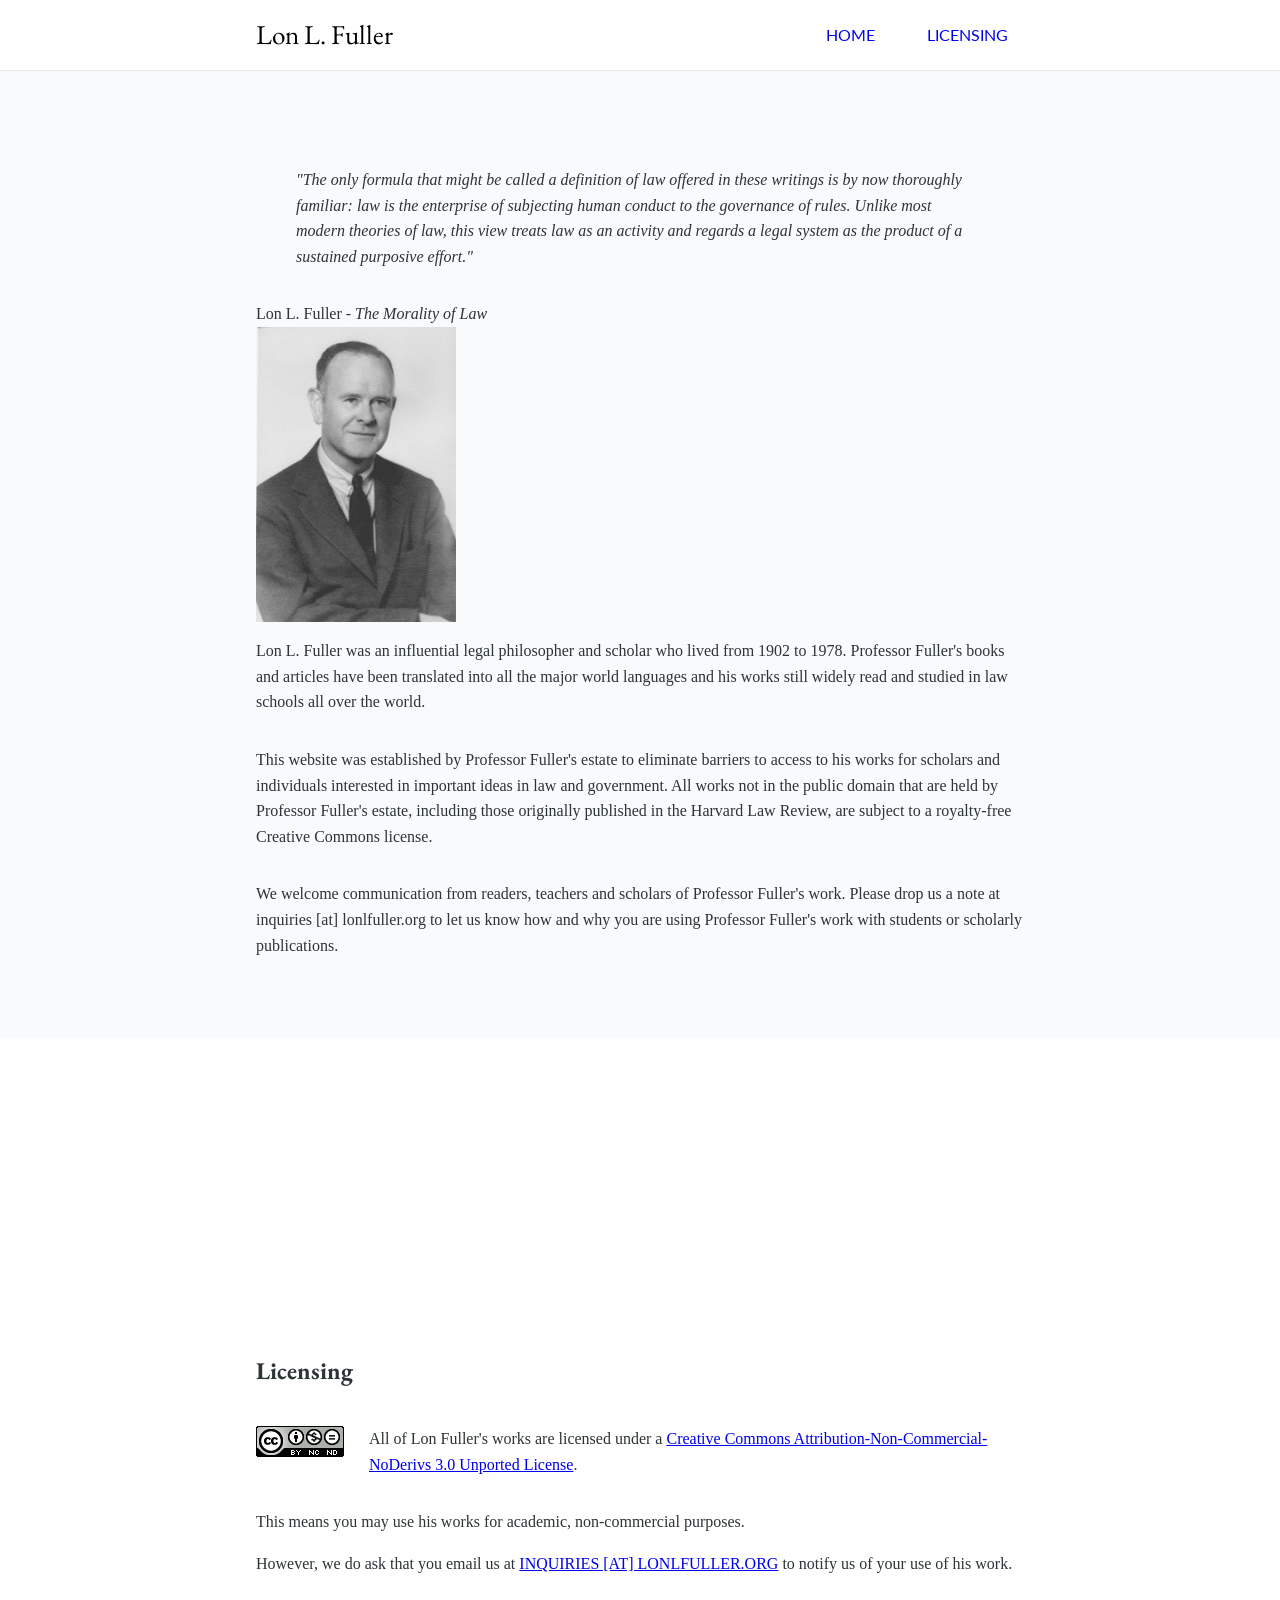
==== newfile.html @ 0afe3341 "Update newfile.html" ====
<!DOCTYPE html>
<html lang="en">
<head>
    <style>
    @import url('https://fonts.googleapis.com/css2?family=EB+Garamond:ital,wght@0,400..800;1,400..800&family=Lato:ital,wght@0,100;0,300;0,400;0,700;0,900;1,100;1,300;1,400;1,700;1,900&display=swap');
    </style>
    <meta charset="UTF-8">
    <meta name="viewport" content="width=device-width, initial-scale=1.0">
    <title>Lon L Fuller</title>
    <style>

        :root {
        --primary-blue: #007bff;
        --headerfont: "EB Garamond";
        --sansserif: "Lato"
        }

        /* 1. THE CORE MODERN SETUP */
        html {
            scroll-behavior: smooth;
            /* Offset for the sticky nav height */
            scroll-padding-top: 70px; 
        }

        body {
            font-family: Georgia, 'Times New Roman', Times, serif;
            line-height: 1.6;
            margin: 0;
            color: #2d3436;
        }

        .logo a {
            font-family: var(--headerfont);
            font-size: 1.7rem;
            text-decoration: none;
            color: #000000;
        }

        header {
        /* 1. Stick to top */
        position: sticky;
        top: 0;
        z-index: 1000;
        
        /* 2. The Layout Engine */
        display: flex; 
        justify-content: space-between; /* Pushes logo left, nav right */
        align-items: center;            /* Vertically centers both */
        
        /* 3. Aesthetics */
        padding: 0 20%;
        height: 70px;
        background: rgba(255, 255, 255, 0.9);
        backdrop-filter: blur(10px);
        border-bottom: 1px solid #eaeaea;
        }

        nav {
            display: flex;
            gap: 20px;
        }

        nav a {
            text-decoration: none;
            font-family: var(--sansserif);
            font-weight: 400;
            text-transform: uppercase;
            padding: 0.5rem 1rem;
            transition: 0.3s;
        }

        /* Simple 'active' effect when hovering */
        nav a:hover { color: #1f0cf5; }

        /* 3. MODERN LAYOUT SECTIONS */
        section {
            min-height: 80vh; /* Fills most of the screen */
            padding: 4rem 20%;
            display: flex;
            flex-direction: column;
            justify-content: center;
        }

        .hero { background: #f8fafc; }
        .about { background: #ffffff; }
        .services { background: #f1f5f9; }

        /* Modern Fluid Typography - gets smaller on mobile automatically */
        h1, h2, h3, h4 {font-family: var(--headerfont);}
        h1 { font-size: clamp(2rem, 5vw, 4rem);  }

        blockquote {font-style: italic;}
    </style>
</head>
<body>

    <header>
        <div class="logo">
        <a href="#home">Lon L. Fuller</a>
        </div>
    
        <nav>
            <a href="#home">Home</a>
            <!--<a href="#about">About</a>
            <a href="#services">Services</a>-->
            <a href="#licensing">Licensing</a>
        </nav>
    </header>

    <section id="home" class="hero">
        <blockquote><p>"The only formula that might be called a definition of law offered in these writings is by now thoroughly familiar: law is the enterprise of subjecting human conduct to the governance of rules. Unlike most modern theories of law, this view treats law as an activity and regards a legal system as the product of a sustained purposive effort."</p></blockquote>
	<div class="attribution">Lon L. Fuller - <em>The Morality of Law</em></div>
        
        <img src="/img/lon1.gif" alt="lon1" width="200" style="float: left;"/>
       

        <p>Lon L. Fuller was an influential legal philosopher and scholar who lived from 1902 to 1978. Professor Fuller's books and articles have been translated into all the major world languages and his works still widely read and studied in law schools all over the world.</p>

        <p>This website was established by Professor Fuller's estate to eliminate barriers to access to his works for scholars and individuals interested in important ideas in law and government. All works not in the public domain that are held by Professor Fuller's estate, including those originally published in the Harvard Law Review, are subject to a royalty-free Creative Commons license.</p>

        <p>We welcome communication from readers, teachers and scholars of Professor Fuller's work. Please drop us a note at inquiries [at] lonlfuller.org to let us know how and why you are using Professor Fuller's work with students or scholarly publications.</p>

    </section>

    <!--<section id="works" class="about">
        <h2>About Us</h2>
        <p>In 2015, we used floats. Now we use Flexbox and Grid.</p>
    </section>

    <section id="biography" class="services">
        <h2>Services</h2>
        <p>Clicking the nav links above will scroll here smoothly.</p>
    </section>-->

    <section id="licensing">
        
        <h2>Licensing</h2>

            <div class="infoarea">
            <p><a rel="license" href="https://creativecommons.org/licenses/by/3.0/deed.en"><img class="imag" alt="Creative Commons License" src="/img/cclic.png" style="float:left; margin-right: 25px;"/></a> 

            All of Lon Fuller&apos;s works are licensed under a <a rel="license" href="https://creativecommons.org/licenses/by/3.0/deed.en">Creative Commons Attribution-Non-Commercial-NoDerivs 3.0 Unported License</a>.</p>

            </div>


            <div class="formarea">
            <p>This means you may use his works for academic, non-commercial purposes. </p>
            <p>However, we do ask that you email us at <a href="mailto:inquiries@lonlfuller.org">INQUIRIES [AT] LONLFULLER.ORG</a> to notify us of your use of his work.</p>
            </div>

    </section>




    <script>
    const navLinks = document.querySelectorAll('nav a');
    const sections = document.querySelectorAll('section');

    const observerOptions = {
        threshold: 0.6 // Trigger when 60% of the section is visible
    };

    const observer = new IntersectionObserver((entries) => {
        entries.forEach(entry => {
            if (entry.isIntersecting) {
                navLinks.forEach(link => {
                    link.classList.toggle('active', 
                        link.getAttribute('href').includes(entry.target.id));
                });
            }
        });
    }, observerOptions);

    sections.forEach(section => observer.observe(section));
</script>
</body>
</html>
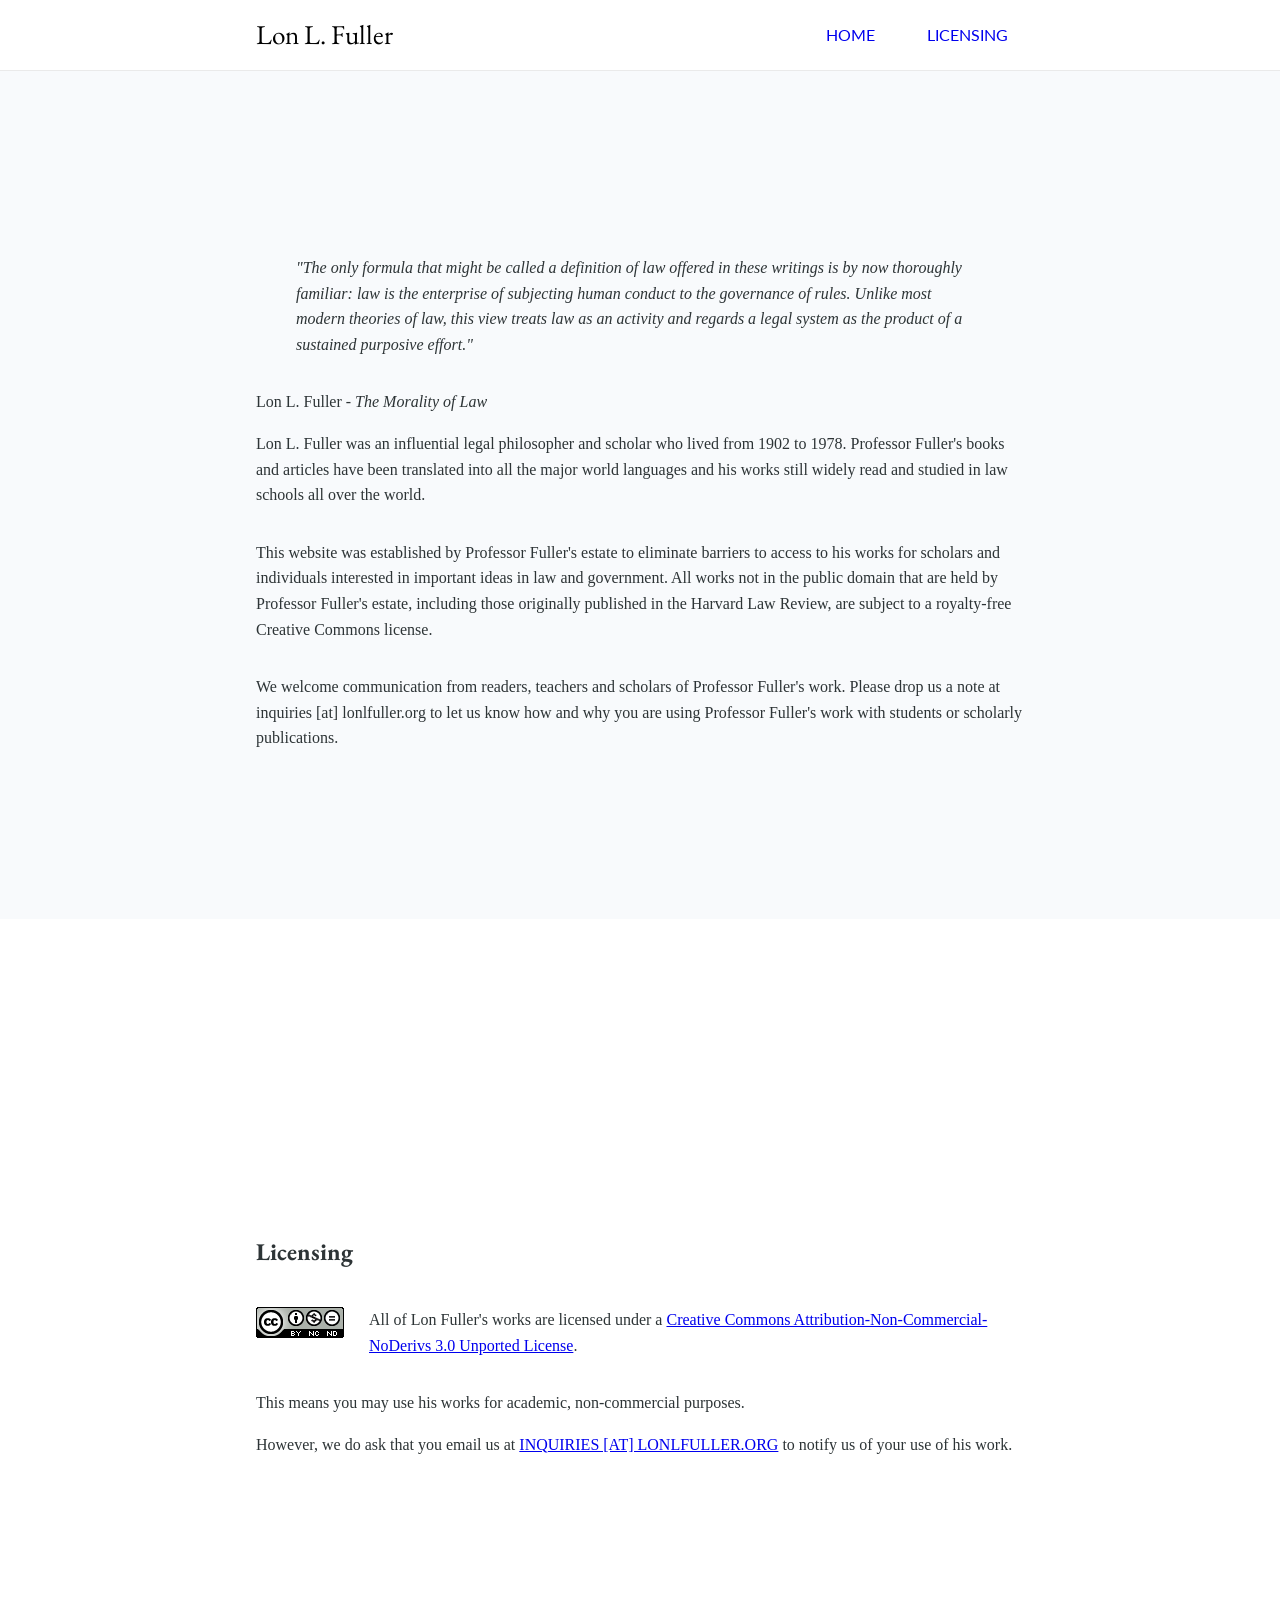
==== commit 287760fb: "Update newfile.html" ====
--- a/newfile.html
+++ b/newfile.html
@@ -111,7 +111,7 @@
         <blockquote><p>"The only formula that might be called a definition of law offered in these writings is by now thoroughly familiar: law is the enterprise of subjecting human conduct to the governance of rules. Unlike most modern theories of law, this view treats law as an activity and regards a legal system as the product of a sustained purposive effort."</p></blockquote>
 	<div class="attribution">Lon L. Fuller - <em>The Morality of Law</em></div>
         
-        <img src="/img/lon1.gif" alt="lon1" width="200" style="float: left;"/>
+        <!--<img src="/img/lon1.gif" alt="lon1" width="200" style="float: left;"/>-->
        
 
         <p>Lon L. Fuller was an influential legal philosopher and scholar who lived from 1902 to 1978. Professor Fuller's books and articles have been translated into all the major world languages and his works still widely read and studied in law schools all over the world.</p>
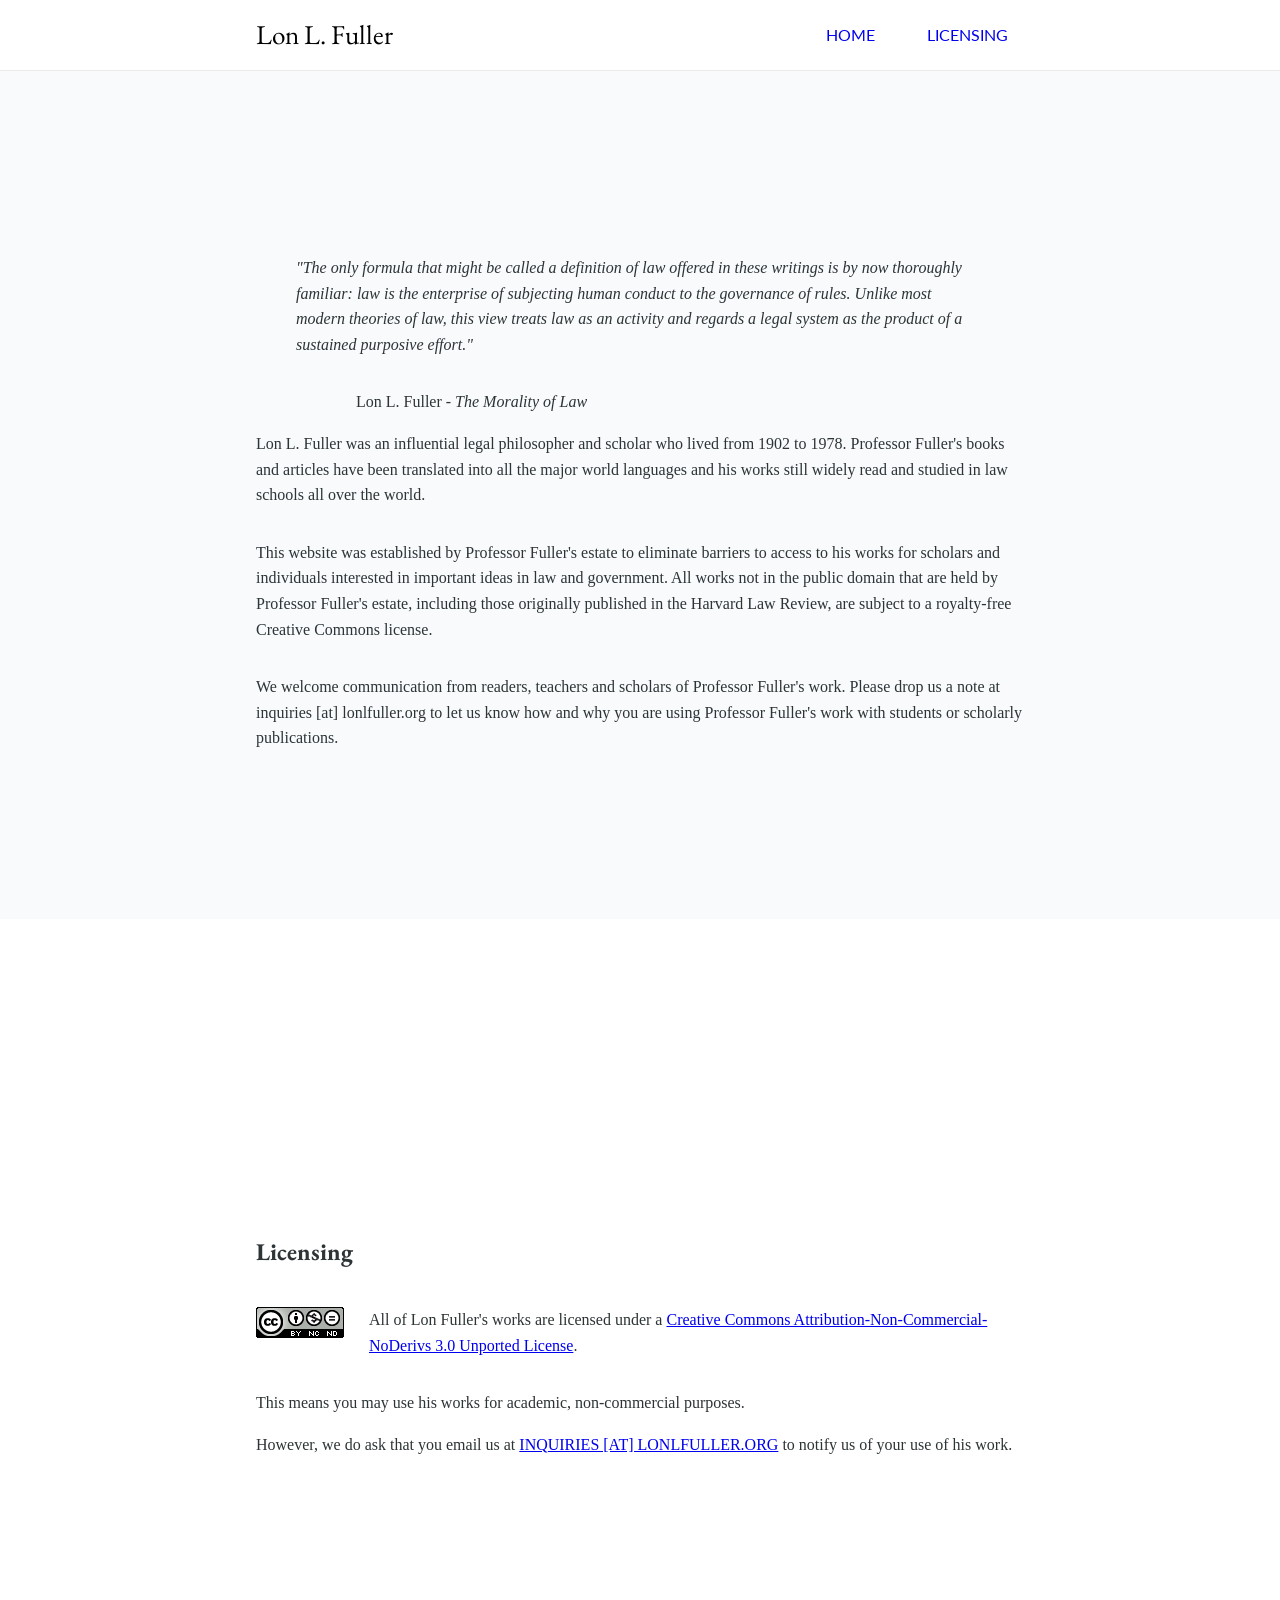
==== commit bce1f053: "Update newfile.html" ====
--- a/newfile.html
+++ b/newfile.html
@@ -90,6 +90,8 @@
         h1 { font-size: clamp(2rem, 5vw, 4rem);  }
 
         blockquote {font-style: italic;}
+
+        .attribution {margin-left:100px}
     </style>
 </head>
 <body>
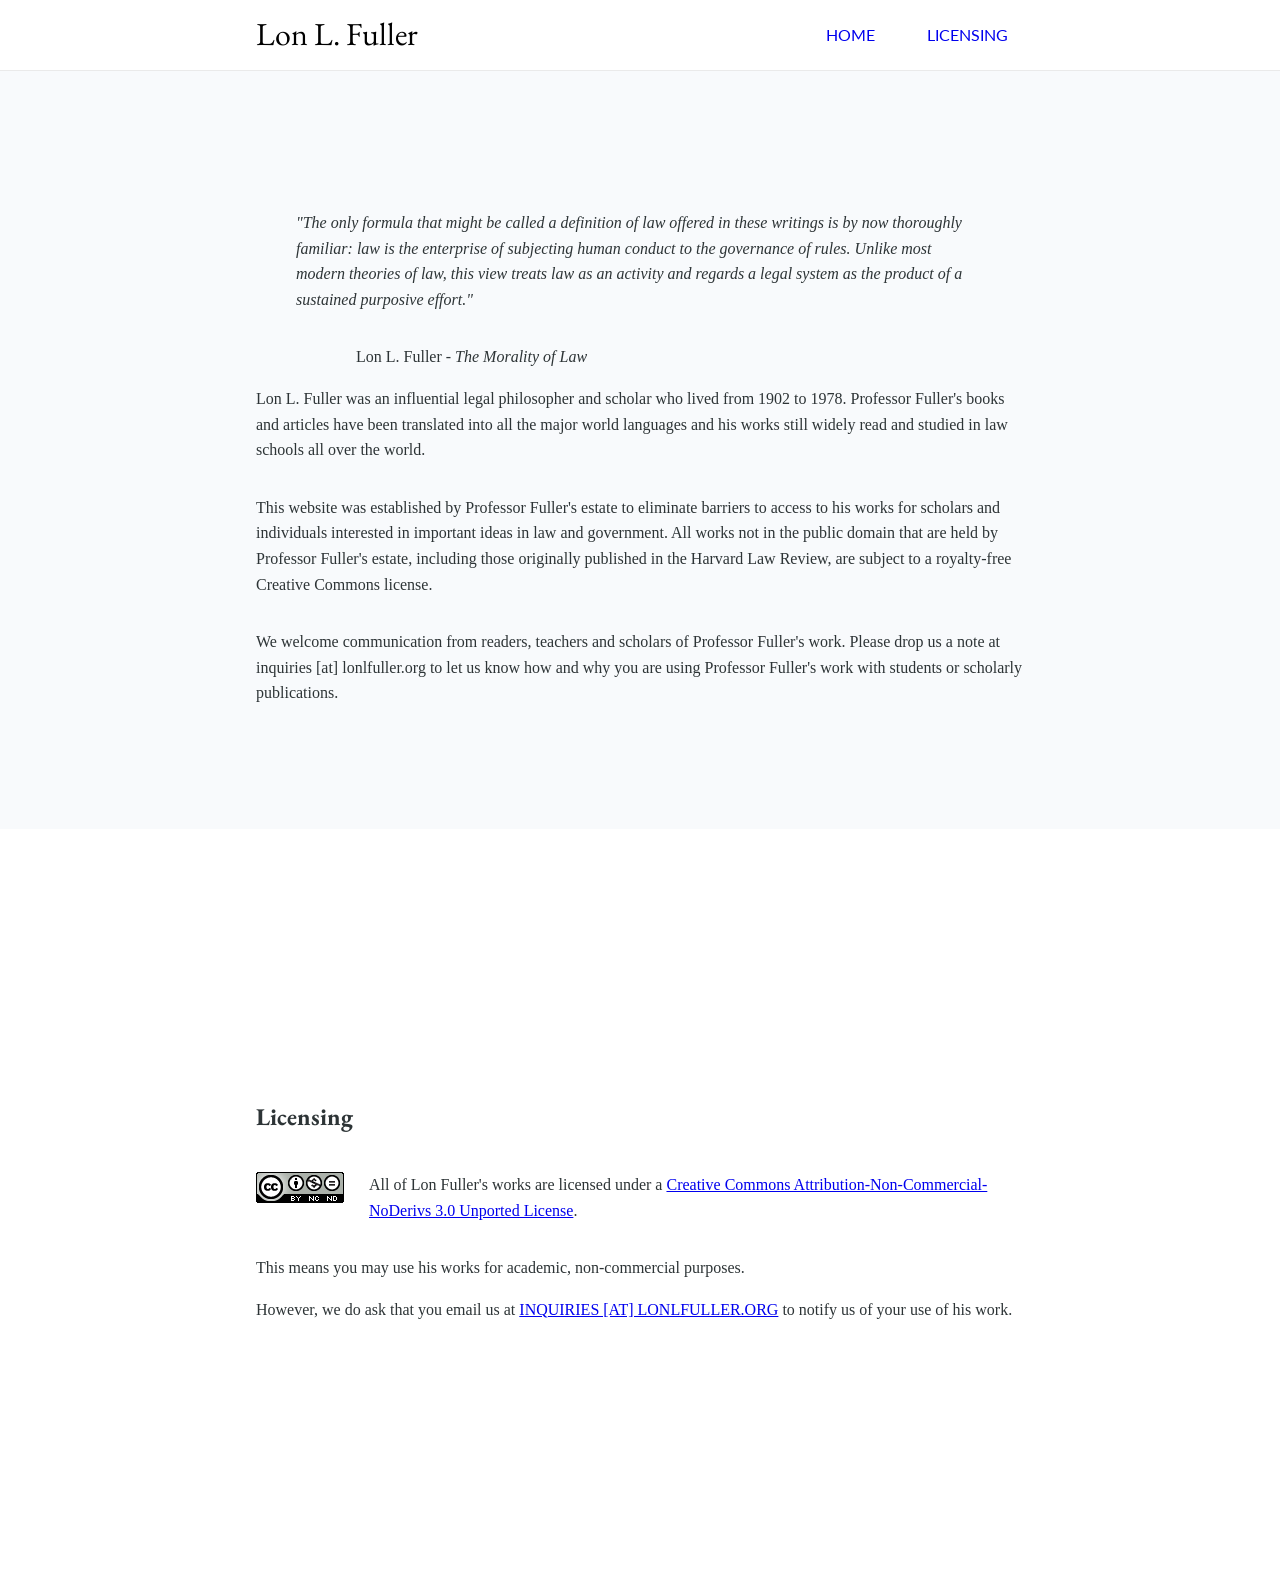
==== commit 520b5891: "Update newfile.html" ====
--- a/newfile.html
+++ b/newfile.html
@@ -31,7 +31,7 @@
 
         .logo a {
             font-family: var(--headerfont);
-            font-size: 1.7rem;
+            font-size: 2rem;
             text-decoration: none;
             color: #000000;
         }
@@ -67,6 +67,7 @@
             text-transform: uppercase;
             padding: 0.5rem 1rem;
             transition: 0.3s;
+            font-size: 1rem;
         }
 
         /* Simple 'active' effect when hovering */
@@ -74,7 +75,7 @@
 
         /* 3. MODERN LAYOUT SECTIONS */
         section {
-            min-height: 80vh; /* Fills most of the screen */
+            min-height: 70vh; /* Fills most of the screen */
             padding: 4rem 20%;
             display: flex;
             flex-direction: column;
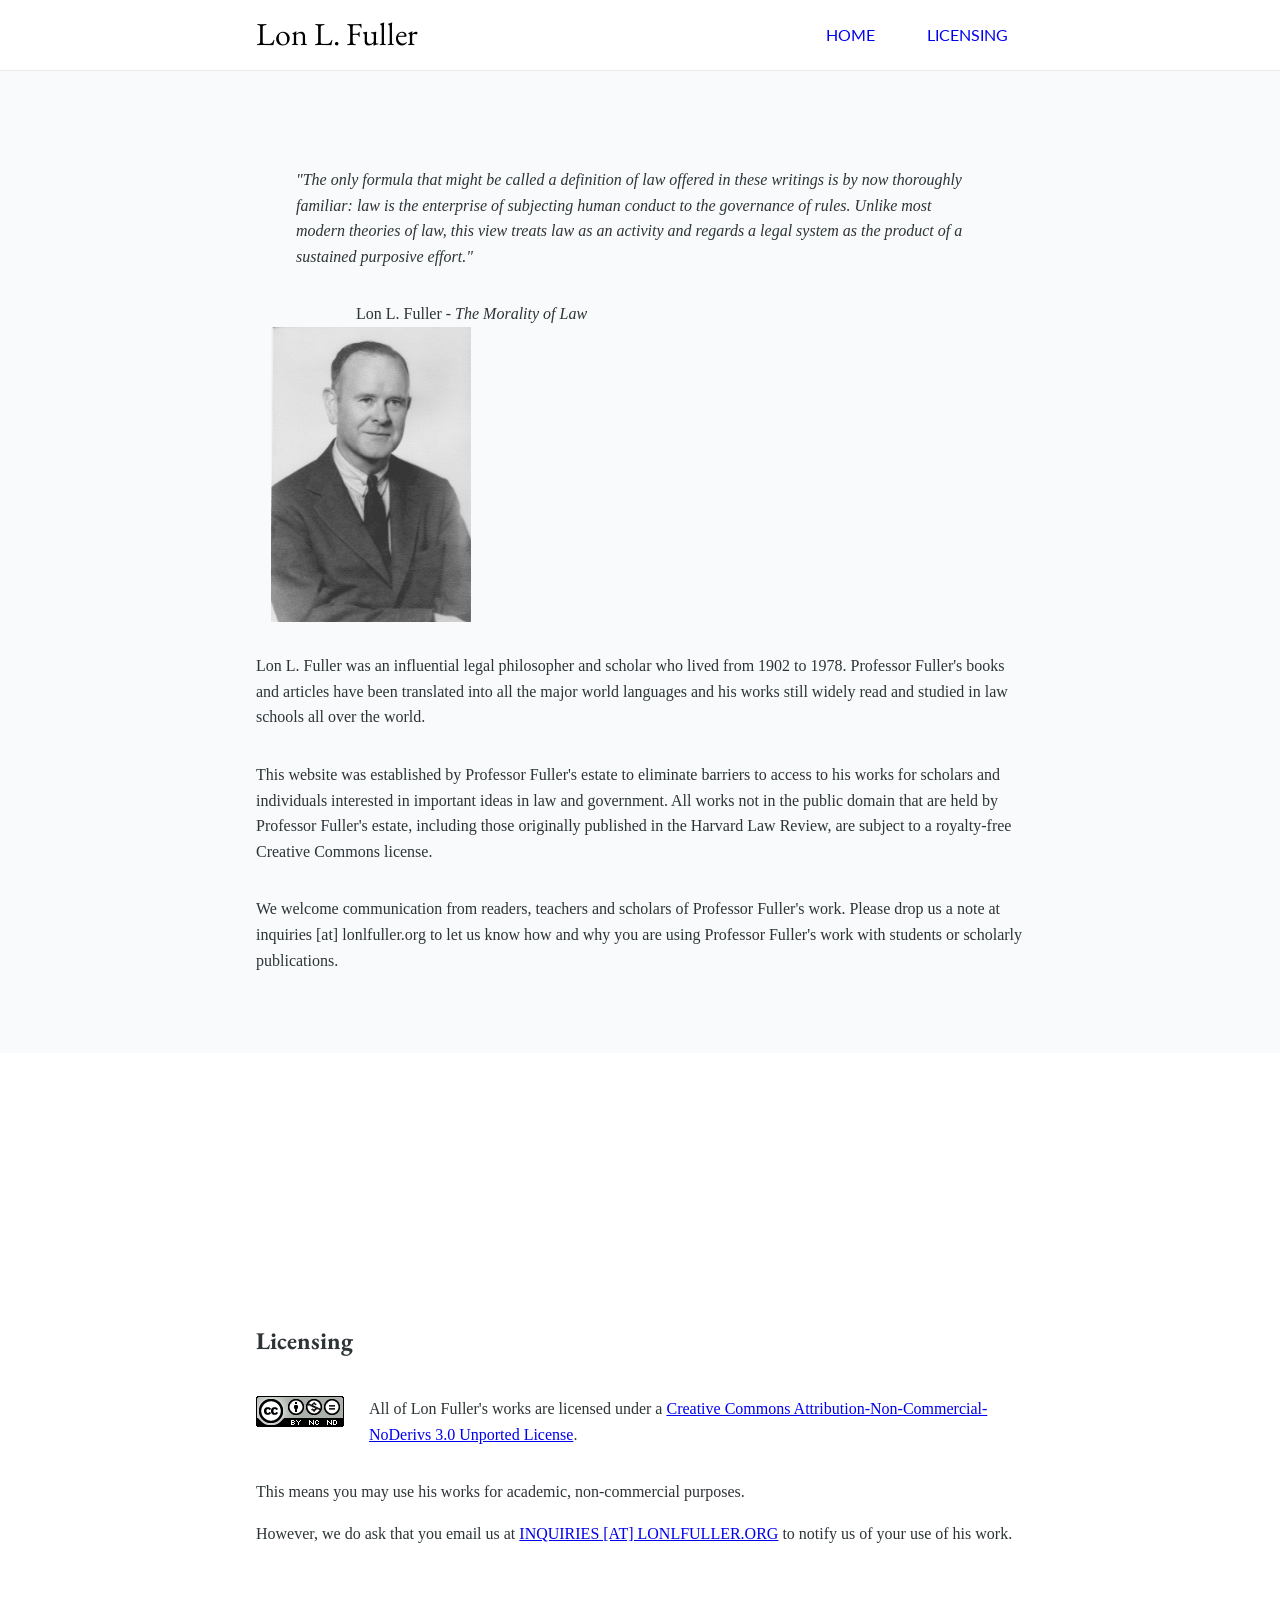
==== commit 63c90cfc: "Update newfile.html" ====
--- a/newfile.html
+++ b/newfile.html
@@ -16,6 +16,13 @@
         }
 
         /* 1. THE CORE MODERN SETUP */
+
+figure.right {
+  float: right;
+  clear: right;
+  margin: 0px 0px 15px 15px;
+}
+
         html {
             scroll-behavior: smooth;
             /* Offset for the sticky nav height */
@@ -114,7 +121,7 @@
         <blockquote><p>"The only formula that might be called a definition of law offered in these writings is by now thoroughly familiar: law is the enterprise of subjecting human conduct to the governance of rules. Unlike most modern theories of law, this view treats law as an activity and regards a legal system as the product of a sustained purposive effort."</p></blockquote>
 	<div class="attribution">Lon L. Fuller - <em>The Morality of Law</em></div>
         
-        <!--<img src="/img/lon1.gif" alt="lon1" width="200" style="float: left;"/>-->
+        <figure class="right"><img src="/img/lon1.gif" alt="lon1" width="200" style="float: left;"/></figure>
        
 
         <p>Lon L. Fuller was an influential legal philosopher and scholar who lived from 1902 to 1978. Professor Fuller's books and articles have been translated into all the major world languages and his works still widely read and studied in law schools all over the world.</p>
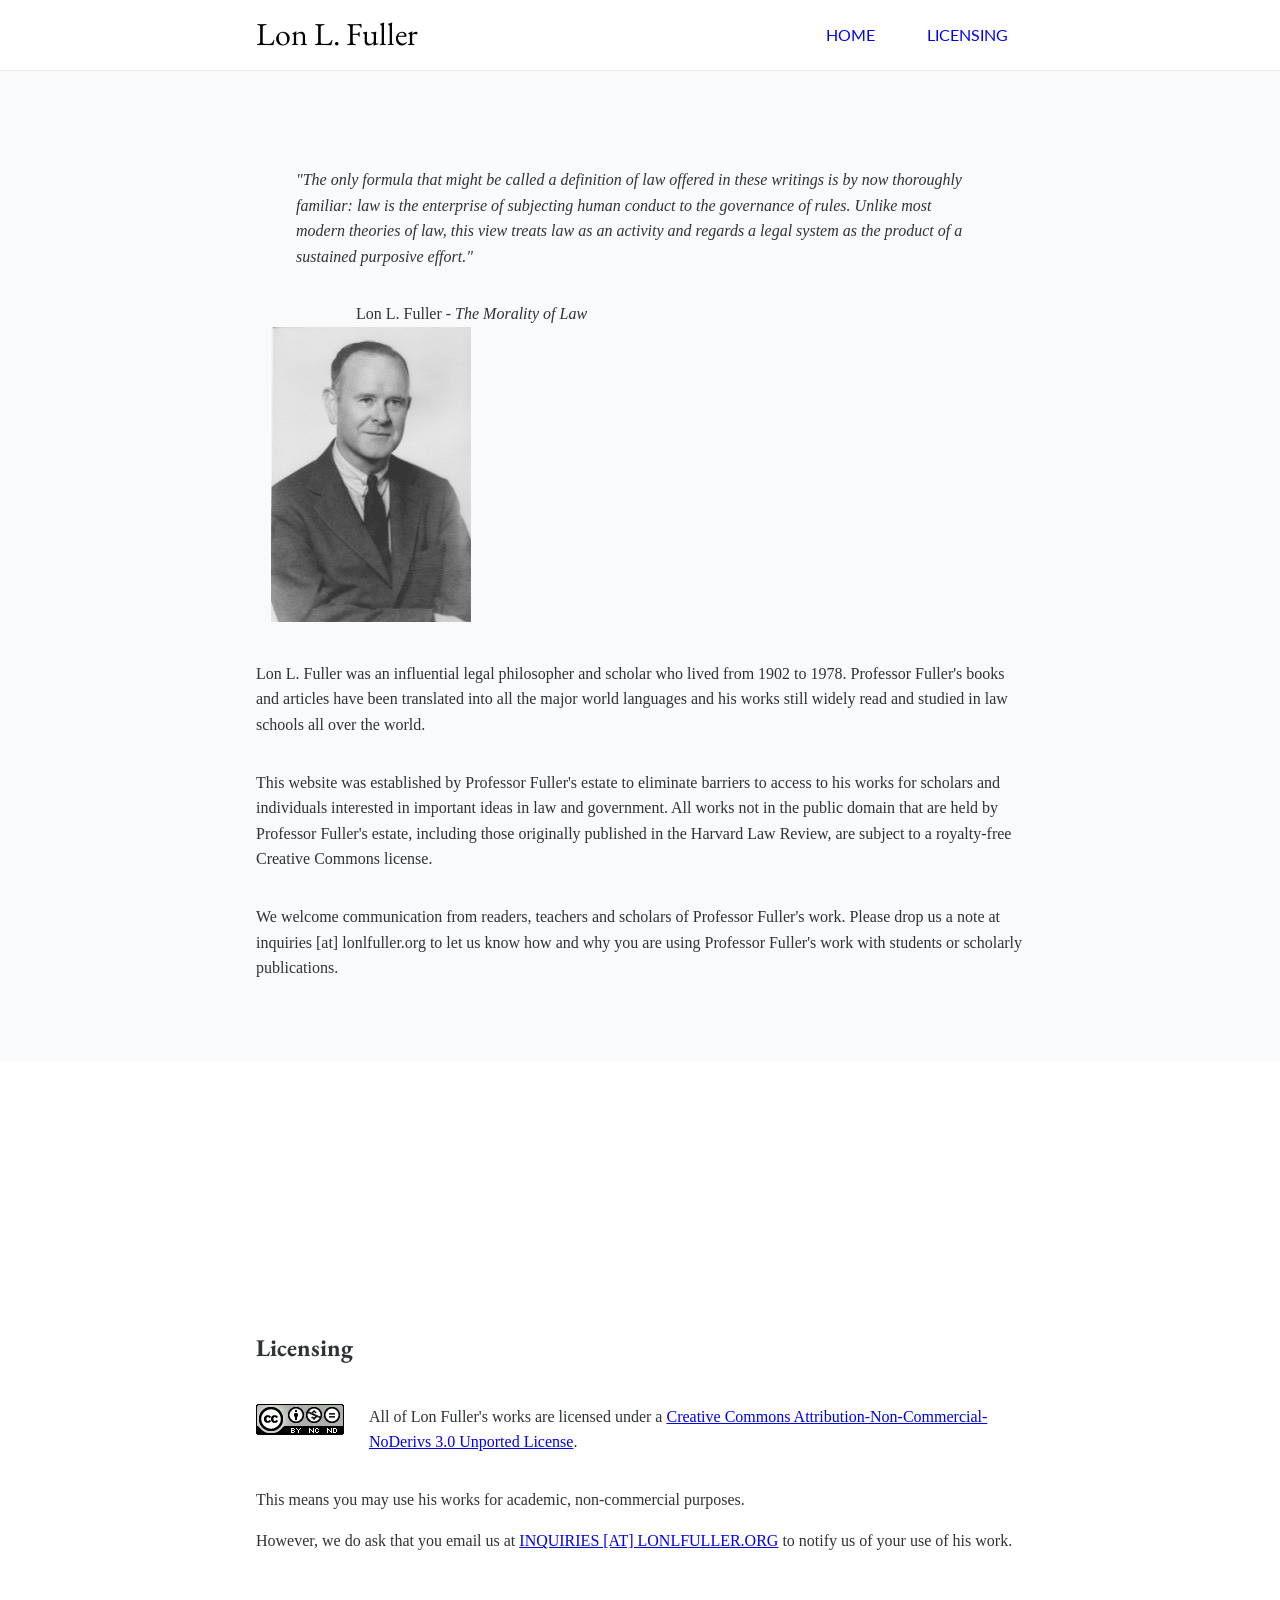
==== commit adb46a39: "Update newfile.html" ====
--- a/newfile.html
+++ b/newfile.html
@@ -121,7 +121,7 @@
         <blockquote><p>"The only formula that might be called a definition of law offered in these writings is by now thoroughly familiar: law is the enterprise of subjecting human conduct to the governance of rules. Unlike most modern theories of law, this view treats law as an activity and regards a legal system as the product of a sustained purposive effort."</p></blockquote>
 	<div class="attribution">Lon L. Fuller - <em>The Morality of Law</em></div>
         
-        <figure class="right"><img src="/img/lon1.gif" alt="lon1" width="200" style="float: left;"/></figure>
+        <figure class="right"><img src="/img/lon1.gif" alt="lon1" width="200"/></figure>
        
 
         <p>Lon L. Fuller was an influential legal philosopher and scholar who lived from 1902 to 1978. Professor Fuller's books and articles have been translated into all the major world languages and his works still widely read and studied in law schools all over the world.</p>
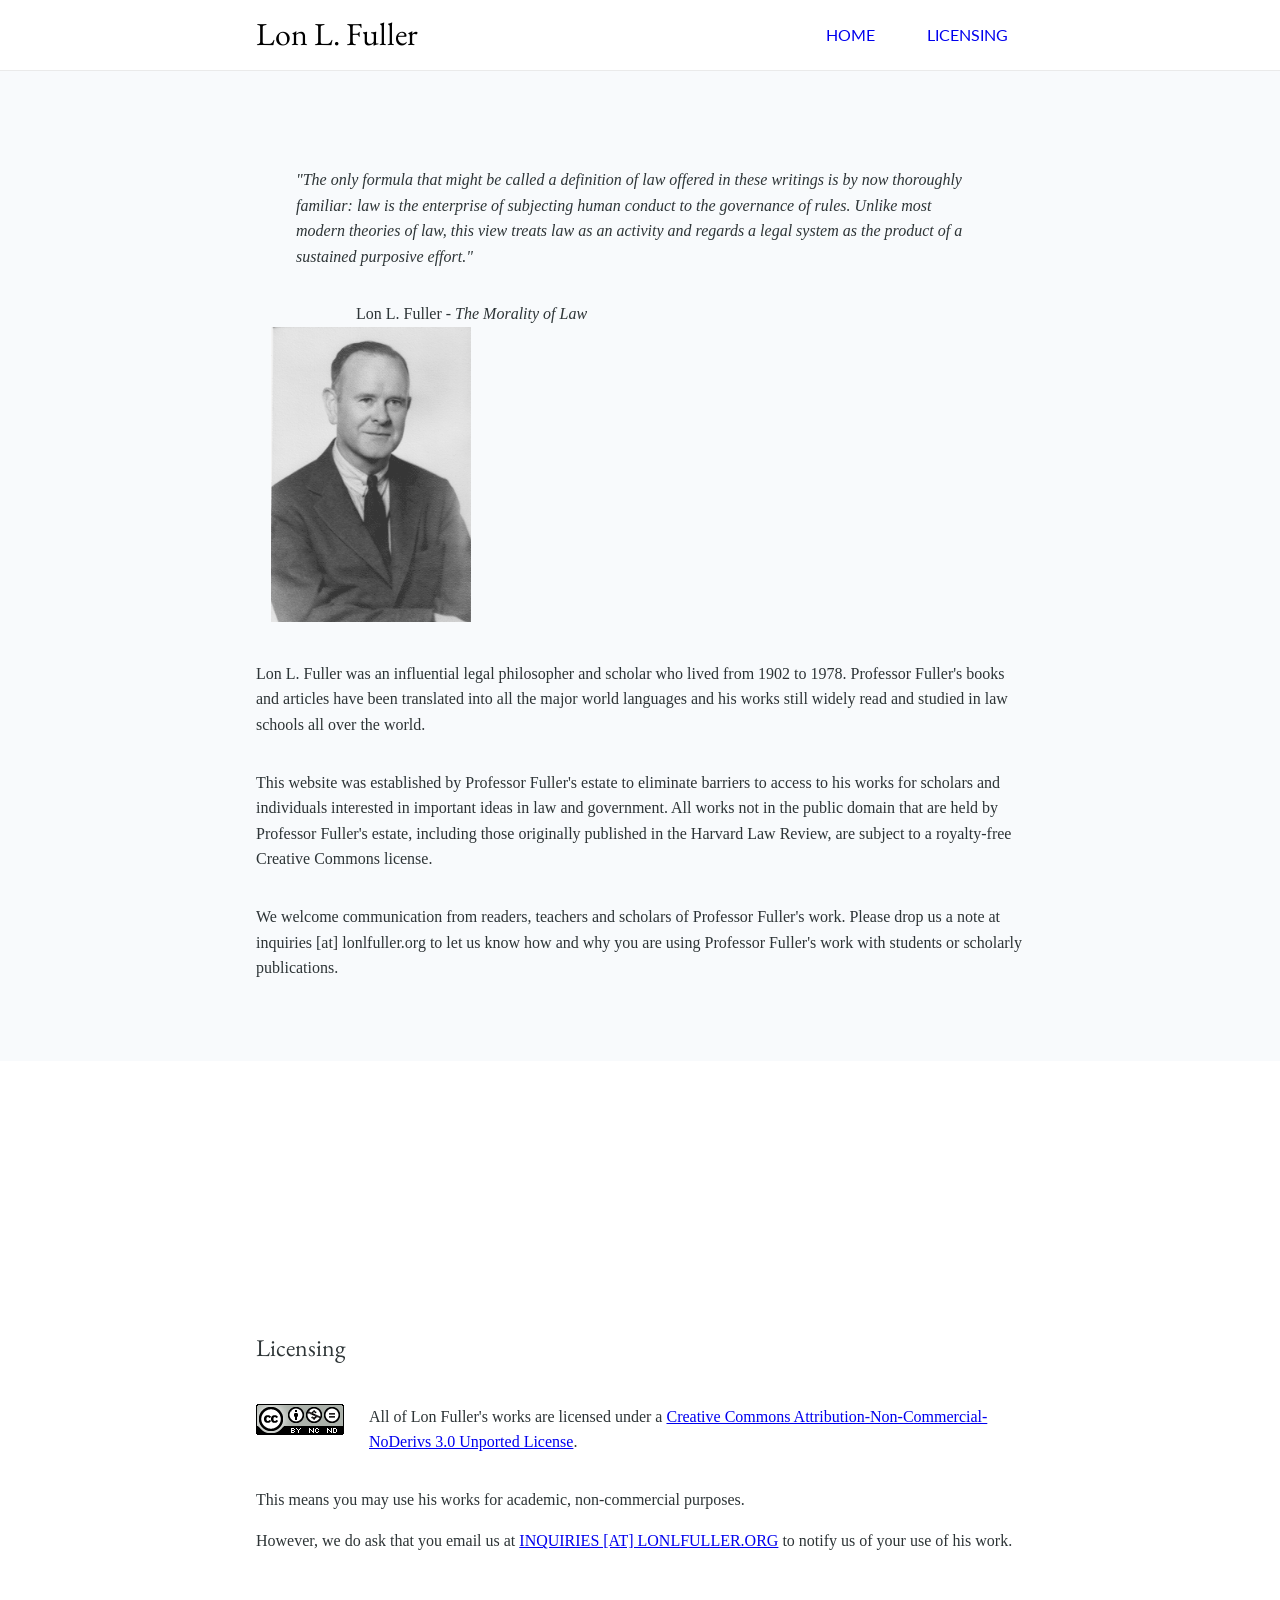
==== commit 06f17de7: "Update newfile.html" ====
--- a/newfile.html
+++ b/newfile.html
@@ -11,8 +11,8 @@
 
         :root {
         --primary-blue: #007bff;
-        --headerfont: "EB Garamond";
-        --sansserif: "Lato"
+        --headerfont: "EB Garamond"; 
+        --sansserif: "Lato";
         }
 
         /* 1. THE CORE MODERN SETUP */
@@ -94,7 +94,7 @@
         .services { background: #f1f5f9; }
 
         /* Modern Fluid Typography - gets smaller on mobile automatically */
-        h1, h2, h3, h4 {font-family: var(--headerfont);}
+        h1, h2, h3, h4 {font-family: var(--headerfont); font-weight: 400;}
         h1 { font-size: clamp(2rem, 5vw, 4rem);  }
 
         blockquote {font-style: italic;}
@@ -123,7 +123,6 @@
         
         <figure class="right"><img src="/img/lon1.gif" alt="lon1" width="200"/></figure>
        
-
         <p>Lon L. Fuller was an influential legal philosopher and scholar who lived from 1902 to 1978. Professor Fuller's books and articles have been translated into all the major world languages and his works still widely read and studied in law schools all over the world.</p>
 
         <p>This website was established by Professor Fuller's estate to eliminate barriers to access to his works for scholars and individuals interested in important ideas in law and government. All works not in the public domain that are held by Professor Fuller's estate, including those originally published in the Harvard Law Review, are subject to a royalty-free Creative Commons license.</p>
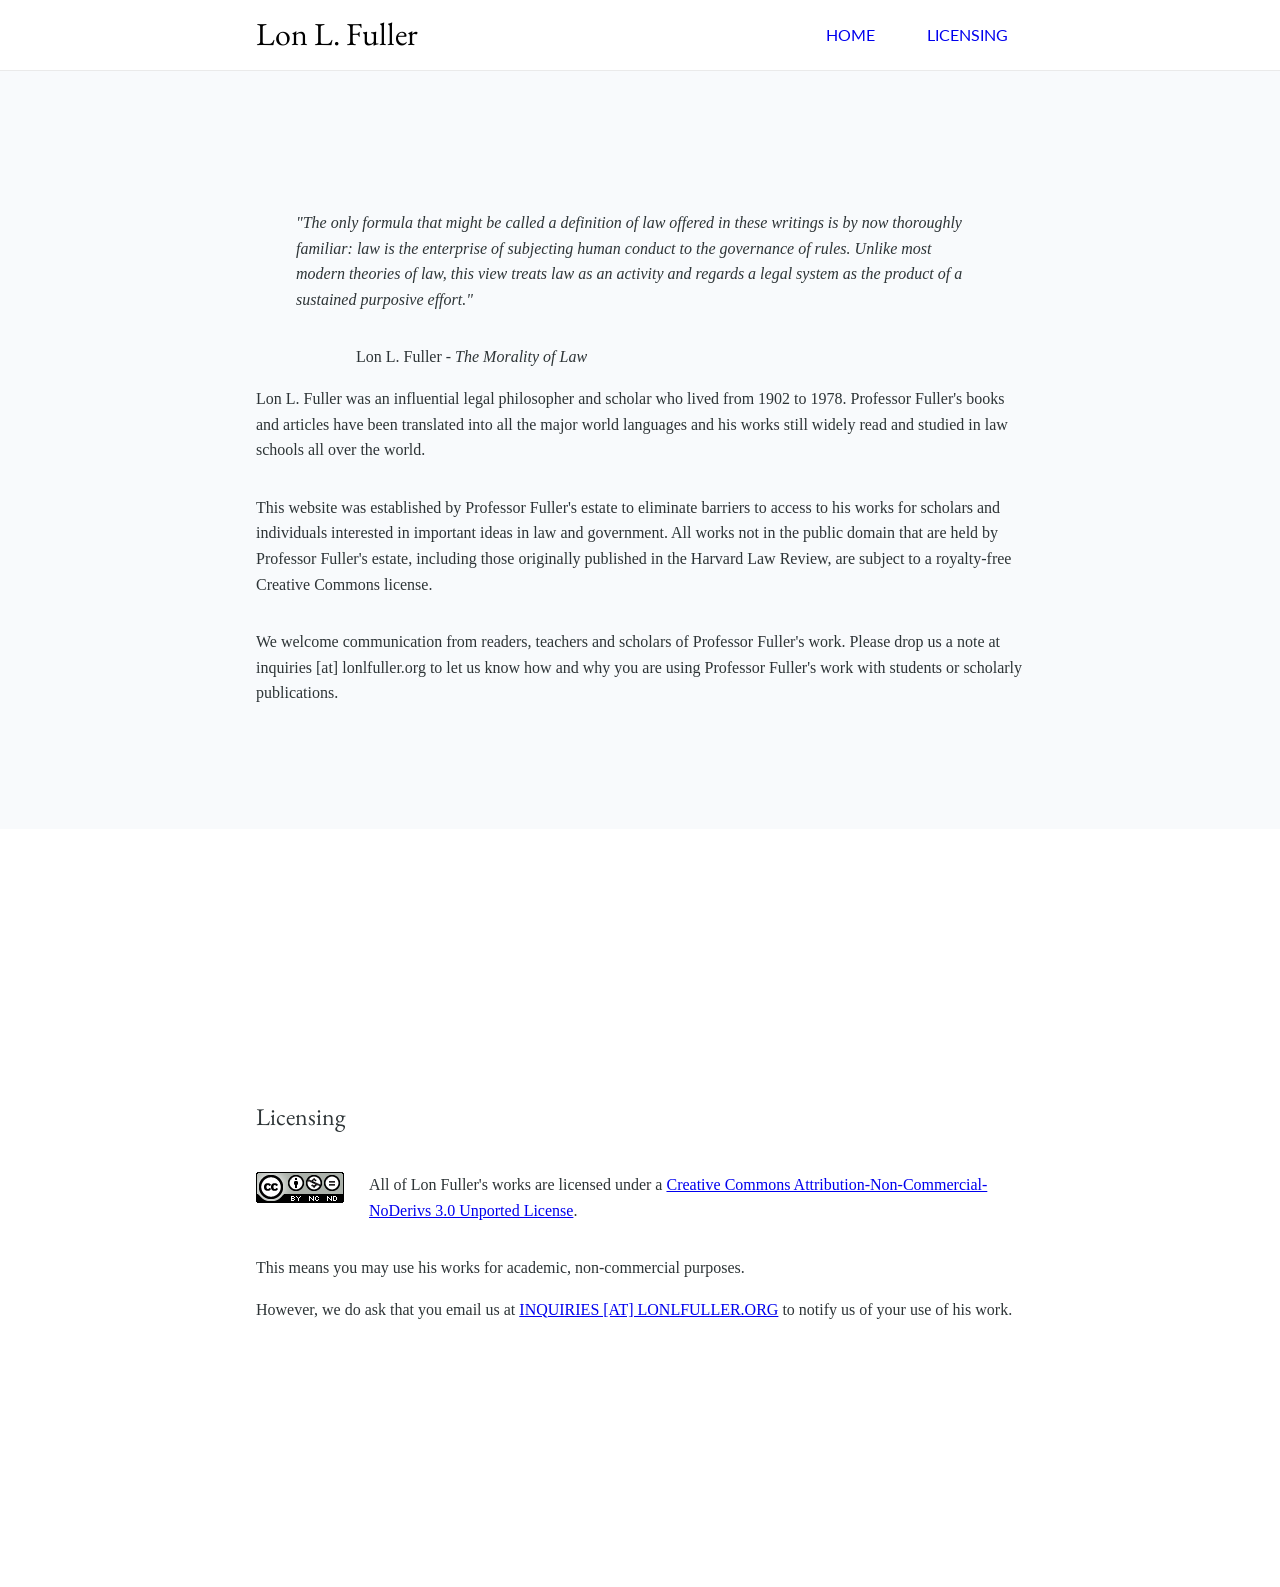
==== commit 4a3389fc: "Update newfile.html" ====
--- a/newfile.html
+++ b/newfile.html
@@ -121,7 +121,7 @@
         <blockquote><p>"The only formula that might be called a definition of law offered in these writings is by now thoroughly familiar: law is the enterprise of subjecting human conduct to the governance of rules. Unlike most modern theories of law, this view treats law as an activity and regards a legal system as the product of a sustained purposive effort."</p></blockquote>
 	<div class="attribution">Lon L. Fuller - <em>The Morality of Law</em></div>
         
-        <figure class="right"><img src="/img/lon1.gif" alt="lon1" width="200"/></figure>
+        <!--<figure class="right"><img src="/img/lon1.gif" alt="lon1" width="200"/></figure>-->
        
         <p>Lon L. Fuller was an influential legal philosopher and scholar who lived from 1902 to 1978. Professor Fuller's books and articles have been translated into all the major world languages and his works still widely read and studied in law schools all over the world.</p>
 
